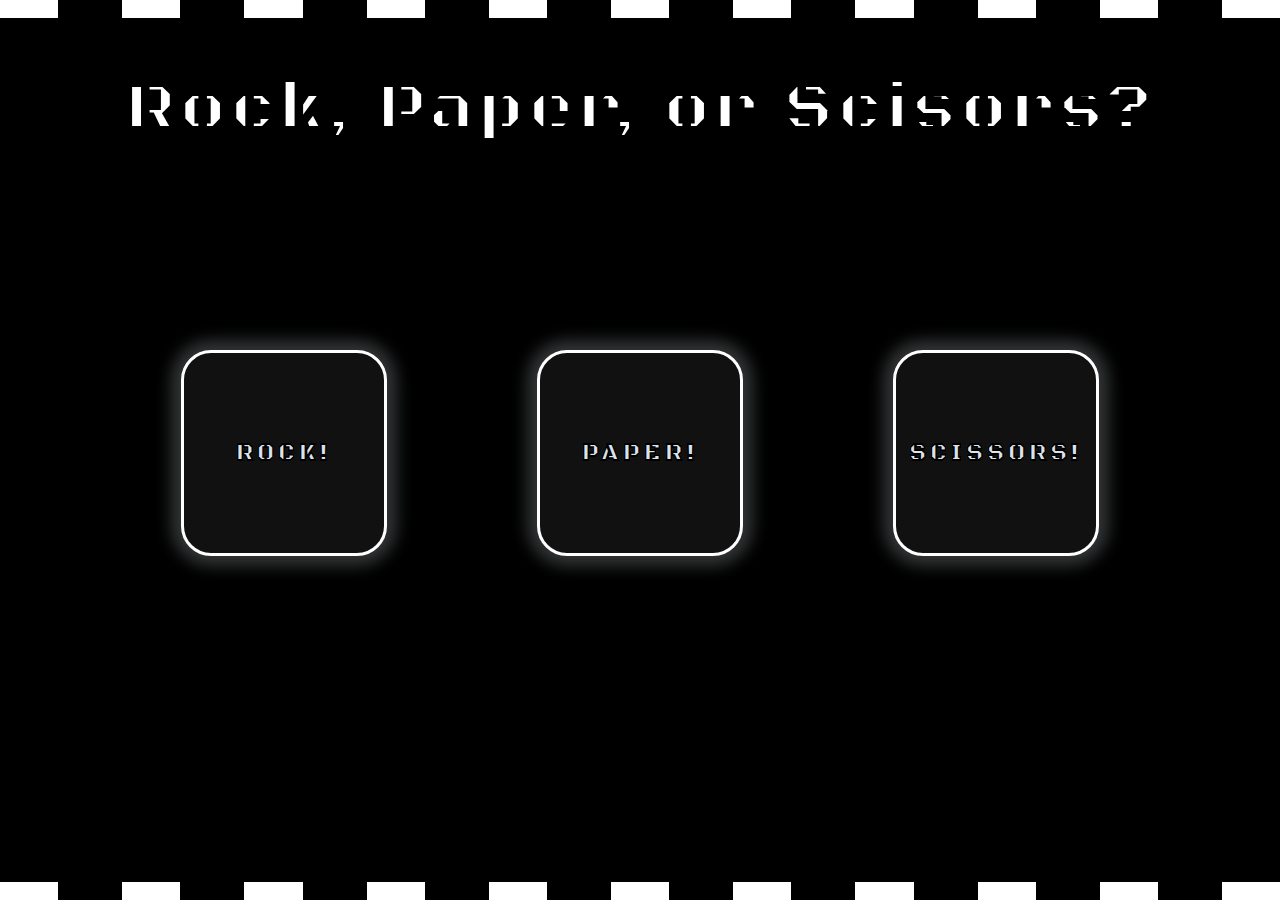
==== index.html @ aeba202c "Add Header and footer" ====
<!DOCTYPE html>
<html lang="en">
    <head>
        <meta charset="utf-8">
        <link rel="stylesheet" href="style.css">
        <title>rock paper scissors</title>
        <script src="cleaner.js" defer></script>
        <link rel="preconnect" href="https://fonts.googleapis.com">
        <link rel="preconnect" href="https://fonts.gstatic.com" crossorigin>
        <link href="https://fonts.googleapis.com/css2?family=Black+Ops+One&family=Permanent+Marker&family=Roboto:ital,wght@0,100;0,300;0,400;0,500;0,700;0,900;1,100;1,300;1,400;1,500;1,700;1,900&display=swap" rel="stylesheet">
    </head>
    <body>

        <div class="headerFooter">
            <div class="white"></div>
            <div class="white"></div>
            <div class="white"></div>
            <div class="white"></div>
            <div class="white"></div>
            <div class="white"></div>
            <div class="white"></div>
            <div class="white"></div>
            <div class="white"></div>
            <div class="white"></div>
            <div class="white"></div>
        </div>

        <div class="title">
            <h1>Rock, Paper, or Scisors?</h1>
        </div>

        <div class="bod">
            <div id="ROCK" class="btn"><strong>ROCK!</strong></div>
            <div id="PAPER" class="btn"><strong>PAPER!</strong></div>
            <div id="SCISSORS" class="btn"><strong>SCISSORS!</strong></div>
        </div>

        <div class="headerFooter">
            <div class="white"></div>
            <div class="white"></div>
            <div class="white"></div>
            <div class="white"></div>
            <div class="white"></div>
            <div class="white"></div>
            <div class="white"></div>
            <div class="white"></div>
            <div class="white"></div>
            <div class="white"></div>
            <div class="white"></div>
        </div>
        
    </body>
</html>
---- style.css ----
body {
    background-color: black;
    color: white;
    font-family: 'Roboto', sans-serif;
    display: flex;
    flex-direction: column;
    min-height: 100vh;
    margin: 0;
}
.bod {
    display: flex;
    gap: 150px;
    justify-content: center;
    padding-top: 150px;
    flex: 1;
}

.title h1 {
    font-size: 70px;
    -webkit-text-stroke: 4px rgb(0, 0, 0);
    color: rgb(255, 255, 255);
}

.title {
    display: flex;
    justify-content: center;
    align-items: center;
    
}

.title,
.btn {
    font-family: 'Black Ops One', cursive, sans-serif;
    letter-spacing: .25rem;
    
}

.btn {
    height: 200px;
    width: 200px;
    border: solid white 3px;
    border-radius: 30px;
    background-color: rgb(17, 17, 17);
    color: rgb(219, 228, 236);
    display: flex;
    align-items: center;
    justify-content: center;
    font-size: 24px;
    -webkit-text-stroke: 1px rgb(0, 0, 0);
    box-shadow: 0 0 15px 10px rgba(209, 216, 223, 0.24);
}

.white {
    flex: 1;
    height: 2vh;
    background-color: white;
    margin-top: 0;
    margin-bottom: 0;

}

.headerFooter {
    display: flex;
    gap: 5vw;
    margin: 0;
}
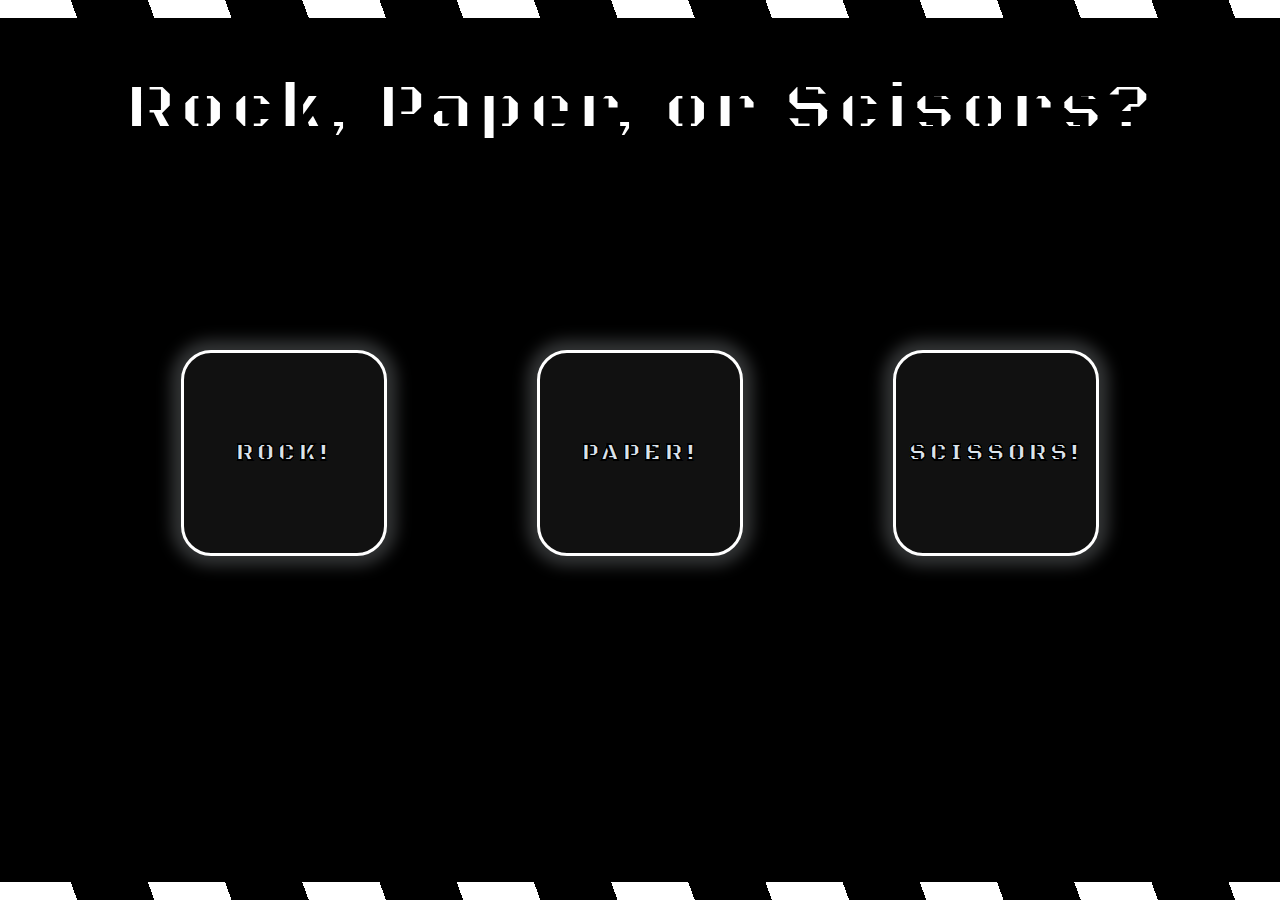
==== commit 09df1e64: "Rework headerFooter" ====
--- a/index.html
+++ b/index.html
@@ -12,17 +12,6 @@
     <body>
 
         <div class="headerFooter">
-            <div class="white"></div>
-            <div class="white"></div>
-            <div class="white"></div>
-            <div class="white"></div>
-            <div class="white"></div>
-            <div class="white"></div>
-            <div class="white"></div>
-            <div class="white"></div>
-            <div class="white"></div>
-            <div class="white"></div>
-            <div class="white"></div>
         </div>
 
         <div class="title">
@@ -36,17 +25,6 @@
         </div>
 
         <div class="headerFooter">
-            <div class="white"></div>
-            <div class="white"></div>
-            <div class="white"></div>
-            <div class="white"></div>
-            <div class="white"></div>
-            <div class="white"></div>
-            <div class="white"></div>
-            <div class="white"></div>
-            <div class="white"></div>
-            <div class="white"></div>
-            <div class="white"></div>
         </div>
         
     </body>
--- a/style.css
+++ b/style.css
@@ -50,17 +50,8 @@
     box-shadow: 0 0 15px 10px rgba(209, 216, 223, 0.24);
 }
 
-.white {
-    flex: 1;
+.headerFooter {
     height: 2vh;
     background-color: white;
-    margin-top: 0;
-    margin-bottom: 0;
-
-}
-
-.headerFooter {
-    display: flex;
-    gap: 5vw;
-    margin: 0;
+    background: repeating-linear-gradient(70deg, white, white 6%, black 6%, black 12%);
 }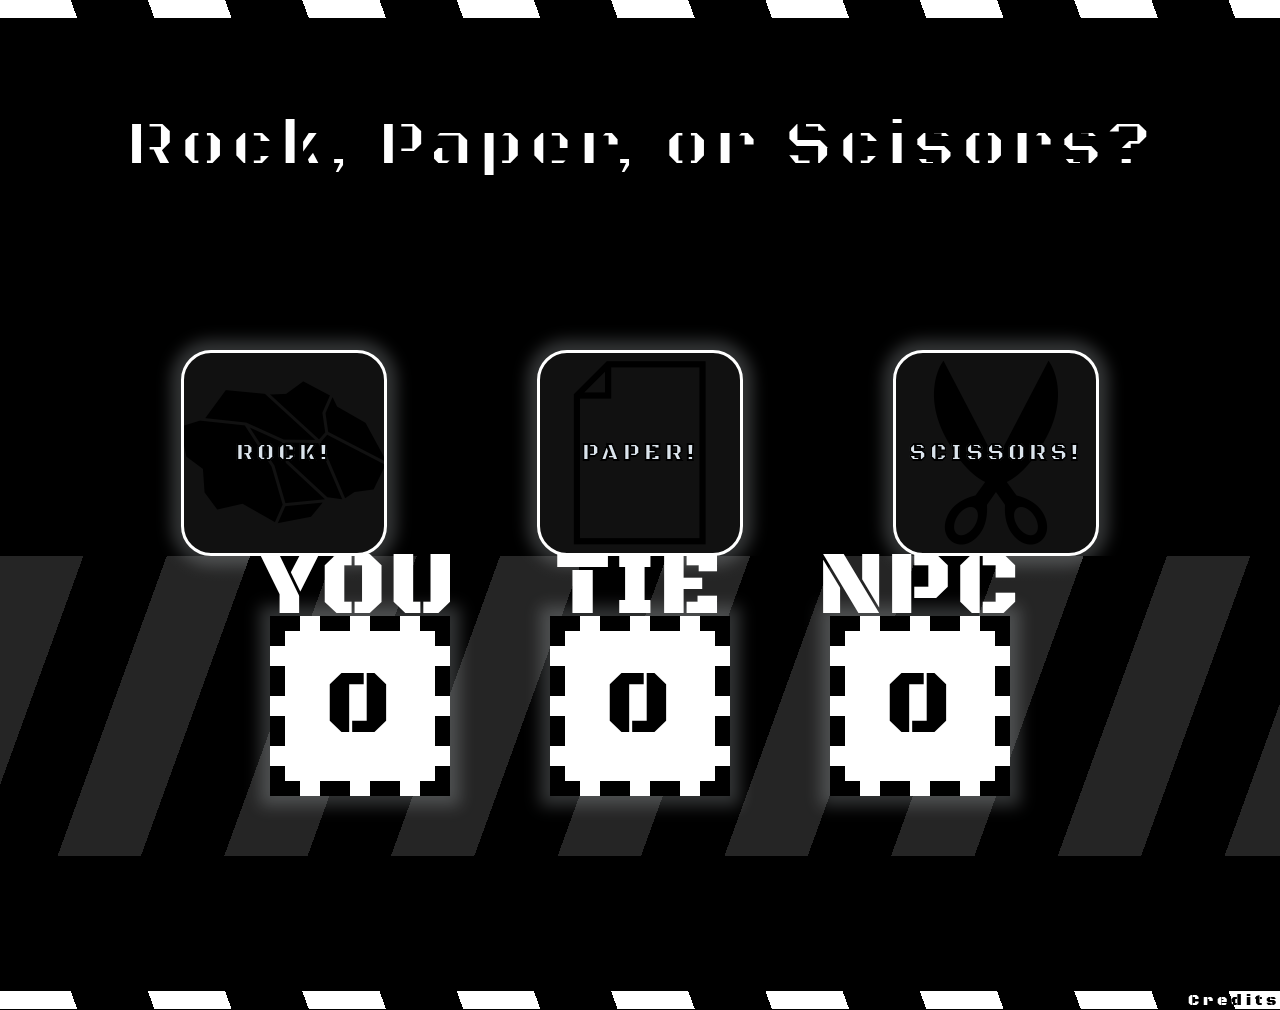
==== commit 51b489e7: "Add score board" ====
--- a/index.html
+++ b/index.html
@@ -10,7 +10,7 @@
         <link href="https://fonts.googleapis.com/css2?family=Black+Ops+One&family=Permanent+Marker&family=Roboto:ital,wght@0,100;0,300;0,400;0,500;0,700;0,900;1,100;1,300;1,400;1,500;1,700;1,900&display=swap" rel="stylesheet">
     </head>
     <body>
-
+        
         <div class="headerFooter">
         </div>
 
@@ -24,8 +24,28 @@
             <div id="SCISSORS" class="btn"><strong>SCISSORS!</strong></div>
         </div>
 
-        <div class="headerFooter">
+        <div class="scoreboard">
+            <div class="score" id="playerscore">
+                <p class="who">YOU</p>
+                <p>0</p>
+            </div>
+            
+            <div class="score" id="tiescore">
+                <p class="who">TIE</p>
+                <p>0</p>
+            </div>
+
+            <div class="score" id="compscore">
+                <p class="who">NPC</p>
+                <p>0</p>
+            </div>
         </div>
-        
+        <div class="filler"></div>
+
+        <div id="footer" class="headerFooter">
+            <a href="credits.html">Credits</a>
+        </div>
+        <!--  dont forget to add this to the credit page for the icons  -->
+        <!-- rock paper scissors by emilegraphics from <a href="https://thenounproject.com/browse/icons/term/rock-paper-scissors/" target="_blank" rel="noreferrer" title="rock paper scissors Icons" >Noun Project</a> (CC BY 3.0) -->
     </body>
 </html>--- a/style.css
+++ b/style.css
@@ -6,6 +6,8 @@
     flex-direction: column;
     min-height: 100vh;
     margin: 0;
+    font-family: 'Black Ops One', cursive, sans-serif;
+    letter-spacing: .25rem;
 }
 .bod {
     display: flex;
@@ -15,23 +17,78 @@
     flex: 1;
 }
 
+.filler {
+    flex: 1;
+    padding-bottom: 15vh;
+}
+
+.scoreboard {
+    display: flex;
+    justify-content: center;
+    gap: 100px;
+    padding: 60px 0px;
+    background: repeating-linear-gradient(110deg, rgba(255, 255, 255, 0.144), rgba(255, 255, 255, 0.144) 6%, black 6%, black 12%);
+}
+
+.score .who {
+    position: absolute;
+    top: -190px;
+    color: white;
+}
+
+a {
+    color: rgb(255, 255, 255);
+    mix-blend-mode: difference;
+    font-size: 16;
+    text-decoration: none;
+}
+
+.score {
+    display: flex;
+    flex: 0 1 auto;
+    background-color: white;
+    justify-content: center;
+    align-items: center;
+    border: dashed black 15px;
+    width: 150px;
+    height: 150px;
+    color: black;
+    font-size: 90px;
+    overflow: visible;
+    position: relative;
+    box-shadow: 0 0 15px 10px rgba(209, 216, 223, 0.24);
+}
+
+#ROCK,
+#PAPER,
+#SCISSORS {
+    background-position: center;
+}
+
+#SCISSORS {
+    background-image: url(./imgs/scissors.png);
+}
+
+#PAPER {
+    background-image: url(./imgs/paper.png);
+}
+
+#ROCK {
+    background-image: url(./imgs/rock.png);
+}
+
 .title h1 {
     font-size: 70px;
     -webkit-text-stroke: 4px rgb(0, 0, 0);
     color: rgb(255, 255, 255);
+    margin-top: 84px;
+    margin-bottom: 10px;
 }
 
 .title {
     display: flex;
     justify-content: center;
     align-items: center;
-    
-}
-
-.title,
-.btn {
-    font-family: 'Black Ops One', cursive, sans-serif;
-    letter-spacing: .25rem;
     
 }
 
@@ -51,7 +108,17 @@
 }
 
 .headerFooter {
+    display: flex;
     height: 2vh;
     background-color: white;
     background: repeating-linear-gradient(70deg, white, white 6%, black 6%, black 12%);
+}
+
+#footer {
+    justify-content: end;
+    align-items: center;
+}
+
+#header a {
+    font-size: 24px;
 }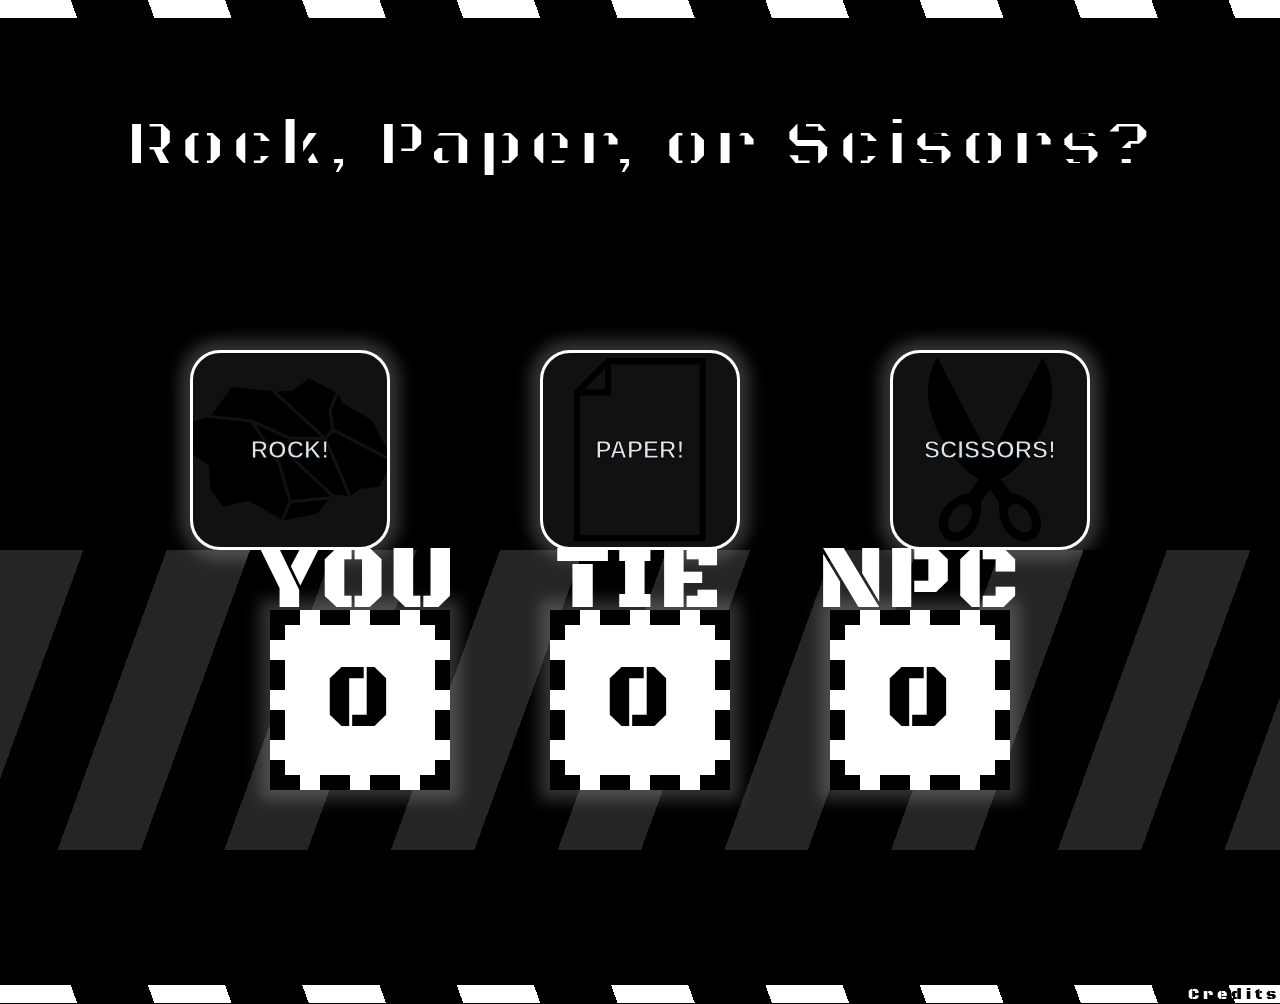
==== commit ee3d9677: "Change btn elements to buttons" ====
--- a/index.html
+++ b/index.html
@@ -19,9 +19,9 @@
         </div>
 
         <div class="bod">
-            <div id="ROCK" class="btn"><strong>ROCK!</strong></div>
-            <div id="PAPER" class="btn"><strong>PAPER!</strong></div>
-            <div id="SCISSORS" class="btn"><strong>SCISSORS!</strong></div>
+            <button id="ROCK" class="btn"><strong>ROCK!</strong></button>
+            <button id="PAPER" class="btn"><strong>PAPER!</strong></button>
+            <button id="SCISSORS" class="btn"><strong>SCISSORS!</strong></button>
         </div>
 
         <div class="scoreboard">
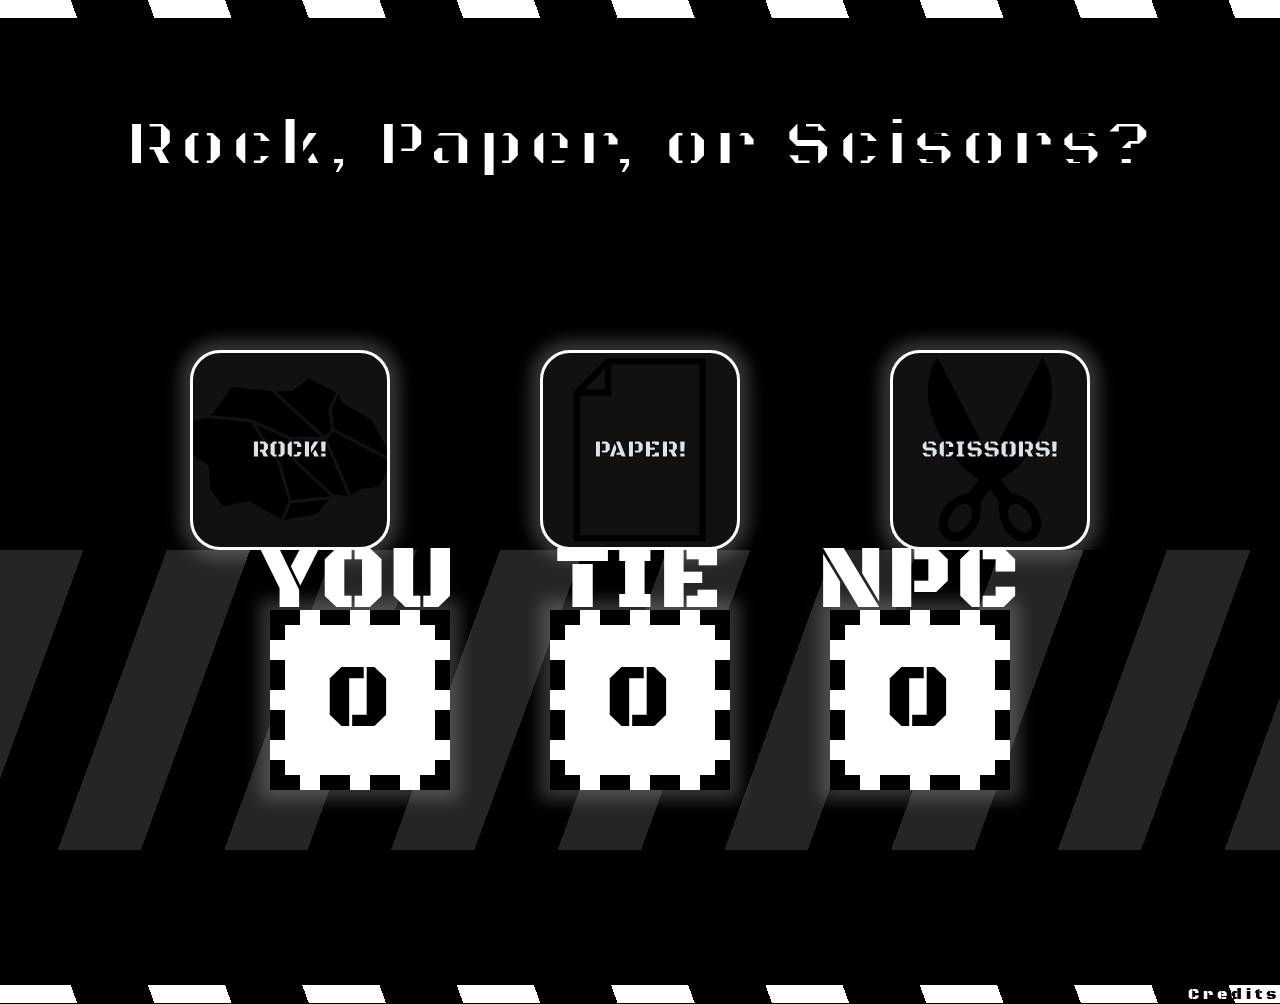
==== commit f7853bfd: "Remove strong from buttons." ====
--- a/index.html
+++ b/index.html
@@ -4,7 +4,7 @@
         <meta charset="utf-8">
         <link rel="stylesheet" href="style.css">
         <title>rock paper scissors</title>
-        <script src="cleaner.js" defer></script>
+        <script src="assignment2.js" defer></script>
         <link rel="preconnect" href="https://fonts.googleapis.com">
         <link rel="preconnect" href="https://fonts.gstatic.com" crossorigin>
         <link href="https://fonts.googleapis.com/css2?family=Black+Ops+One&family=Permanent+Marker&family=Roboto:ital,wght@0,100;0,300;0,400;0,500;0,700;0,900;1,100;1,300;1,400;1,500;1,700;1,900&display=swap" rel="stylesheet">
@@ -19,9 +19,9 @@
         </div>
 
         <div class="bod">
-            <button id="ROCK" class="btn"><strong>ROCK!</strong></button>
-            <button id="PAPER" class="btn"><strong>PAPER!</strong></button>
-            <button id="SCISSORS" class="btn"><strong>SCISSORS!</strong></button>
+            <button id="ROCK" class="btn">ROCK!</button>
+            <button id="PAPER" class="btn">PAPER!</button>
+            <button id="SCISSORS" class="btn">SCISSORS!</button>
         </div>
 
         <div class="scoreboard">
--- a/style.css
+++ b/style.css
@@ -102,9 +102,17 @@
     display: flex;
     align-items: center;
     justify-content: center;
+    font-family: 'Black Ops One', cursive, sans-serif;
     font-size: 24px;
+    transition: ease-out 0.3s;
     -webkit-text-stroke: 1px rgb(0, 0, 0);
     box-shadow: 0 0 15px 10px rgba(209, 216, 223, 0.24);
+}
+
+.btn:hover {
+    background-color: white;
+    mix-blend-mode: difference;
+    width: 260px;
 }
 
 .headerFooter {
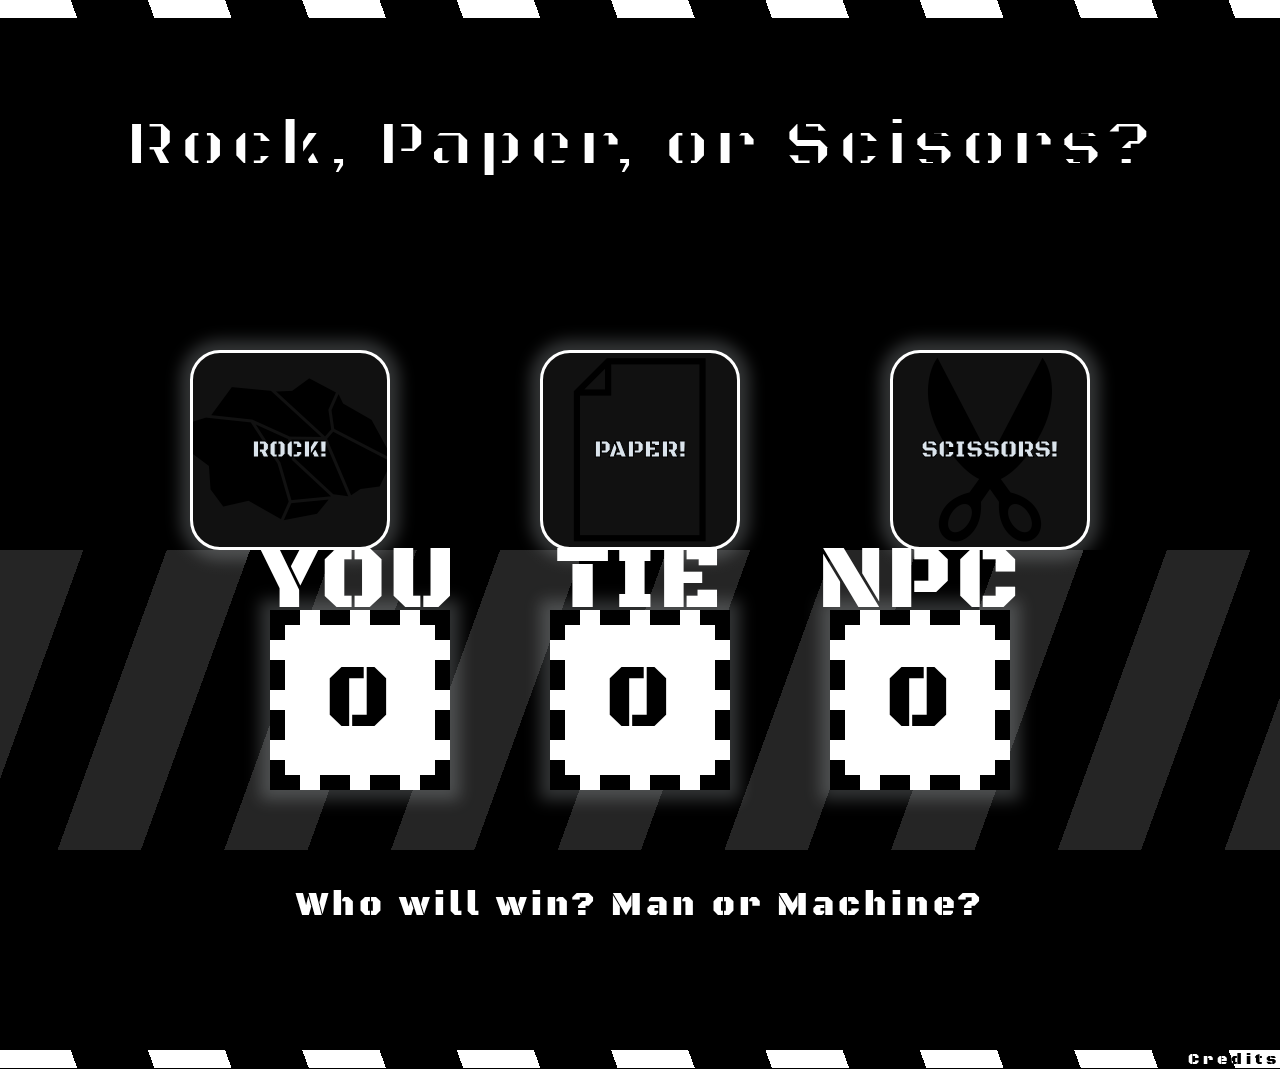
==== commit 299a501f: "Add ids to eleemnts" ====
--- a/index.html
+++ b/index.html
@@ -16,6 +16,10 @@
 
         <div class="title">
             <h1>Rock, Paper, or Scisors?</h1>
+        </div>
+
+        <div id="message">
+            <p id="showMessage"></p>
         </div>
 
         <div class="bod">
@@ -40,7 +44,9 @@
                 <p>0</p>
             </div>
         </div>
-        <div class="filler"></div>
+        <div class="filler">
+            <p  id="showMessage2">Who will win? Man or Machine?</p>
+        </div>
 
         <div id="footer" class="headerFooter">
             <a href="credits.html">Credits</a>
--- a/style.css
+++ b/style.css
@@ -13,13 +13,17 @@
     display: flex;
     gap: 150px;
     justify-content: center;
-    padding-top: 150px;
+    padding-top: 0px;
     flex: 1;
 }
 
 .filler {
     flex: 1;
-    padding-bottom: 15vh;
+    padding-bottom: 10vh;
+    display: flex;
+    justify-content: center;
+    align-items: center;
+    font-size: 34px;
 }
 
 .scoreboard {
@@ -92,6 +96,14 @@
     
 }
 
+#message {
+    display: flex;
+    justify-content: center;
+    align-items: center;
+    height: 150px;
+    font-size: 80px;
+}
+
 .btn {
     height: 200px;
     width: 200px;
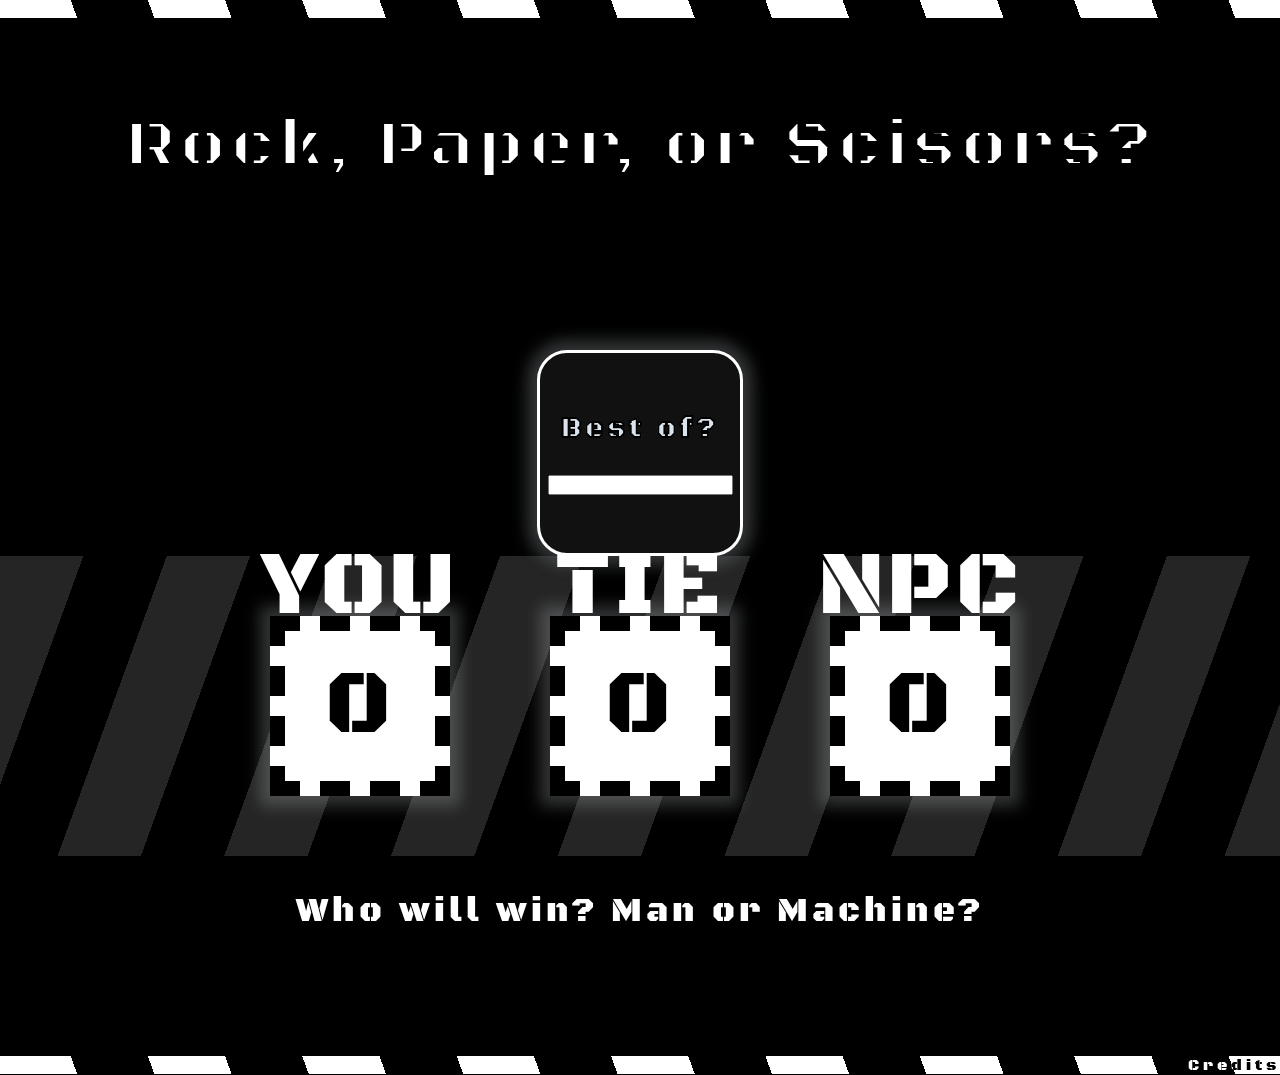
==== commit 2d2076e9: "Remove 3 buttons Add 1 input" ====
--- a/index.html
+++ b/index.html
@@ -15,33 +15,34 @@
         </div>
 
         <div class="title">
-            <h1>Rock, Paper, or Scisors?</h1>
+            <h1 id="title">Rock, Paper, or Scisors?</h1>
         </div>
 
         <div id="message">
             <p id="showMessage"></p>
         </div>
 
-        <div class="bod">
-            <button id="ROCK" class="btn">ROCK!</button>
-            <button id="PAPER" class="btn">PAPER!</button>
-            <button id="SCISSORS" class="btn">SCISSORS!</button>
+        <div id="bod" class="bod">
+            <div id="howMany">
+                <h3>Best of?</h3>
+                <input type="number" id="thisMany">
+            </div>
         </div>
 
         <div class="scoreboard">
             <div class="score" id="playerscore">
                 <p class="who">YOU</p>
-                <p>0</p>
+                <p  id="win">0</p>
             </div>
             
             <div class="score" id="tiescore">
                 <p class="who">TIE</p>
-                <p>0</p>
+                <p id="tie">0</p>
             </div>
 
             <div class="score" id="compscore">
                 <p class="who">NPC</p>
-                <p>0</p>
+                <p id="lose">0</p>
             </div>
         </div>
         <div class="filler">
--- a/style.css
+++ b/style.css
@@ -1,3 +1,8 @@
+input::-webkit-outer-spin-button,
+input::-webkit-inner-spin-button {
+    display: none;
+}
+
 body {
     background-color: black;
     color: white;
@@ -65,8 +70,14 @@
 
 #ROCK,
 #PAPER,
-#SCISSORS {
+#SCISSORS,
+#NEWGAME {
     background-position: center;
+}
+
+#NEWGAME {
+    background-size: 280px 280px; 
+    background-image: url(./imgs/noun-rock-paper-scissors-2699125\ \(1\).png);
 }
 
 #SCISSORS {
@@ -104,7 +115,10 @@
     font-size: 80px;
 }
 
-.btn {
+.btn,
+#NEWGAME,
+#howMany,
+#NEWGAME {
     height: 200px;
     width: 200px;
     border: solid white 3px;
@@ -121,7 +135,23 @@
     box-shadow: 0 0 15px 10px rgba(209, 216, 223, 0.24);
 }
 
-.btn:hover {
+h3 {
+    margin-top: 0;
+}
+
+#howMany {
+    flex-direction: column;
+    text-align: center;
+    mix-blend-mode: difference;
+}
+#thisMany {
+    padding-top: 0;
+    margin-top: 0;
+}
+
+.btn:hover, 
+#NEWGAME:hover,
+#howMany:hover {
     background-color: white;
     mix-blend-mode: difference;
     width: 260px;
